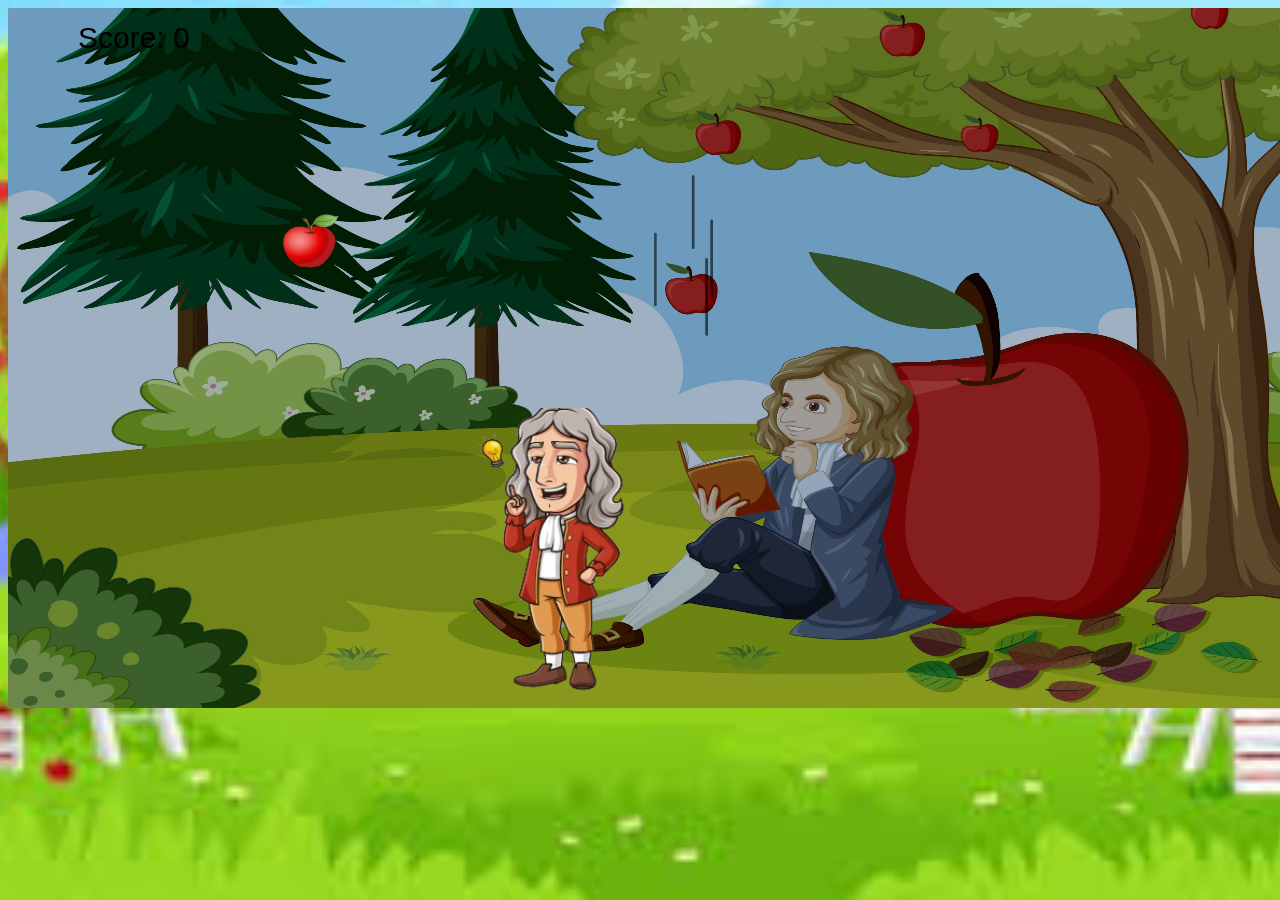
==== index.html @ 148be4ae "Add files via upload" ====
<!DOCTYPE html>
<html lang="en">
<head>
    <meta charset="UTF-8">
    <meta name="viewport" content="width=device-width, initial-scale=1.0">
    <title>Apple catcher game</title>
    <link rel="stylesheet" href="style.css">

</head>
<body>
  <audio id="bgMusic" autoplay loop>

  <source src="gmusic.mp3" type="audio/mpeg"></audio>
  <canvas id="canvas"  height="700" width="1510"></canvas>
     <script src="effect.js"></script>
</body>
</html>
---- style.css ----
body{
    background-image: url("image.jpeg");
    background-size: cover;
    background-position: center;
    background-attachment: fixed;
    background-repeat: no-repeat;
 .menu {
  position: absolute;
  top: 50%;
  left: 50%;
  transform: translate(-50%, -50%);
  text-align: center;
}

.menu button {
  display: block;
  margin: 10px auto;
  padding: 12px 20px;
  font-size: 18px;
  border: none;
  border-radius: 10px;
  background-color: yellowgreen;
  cursor: pointer;
  transition: 0.3s;
}

.menu button:hover {
  background-color: rgb(11, 133, 11);
  color: white;
}

}
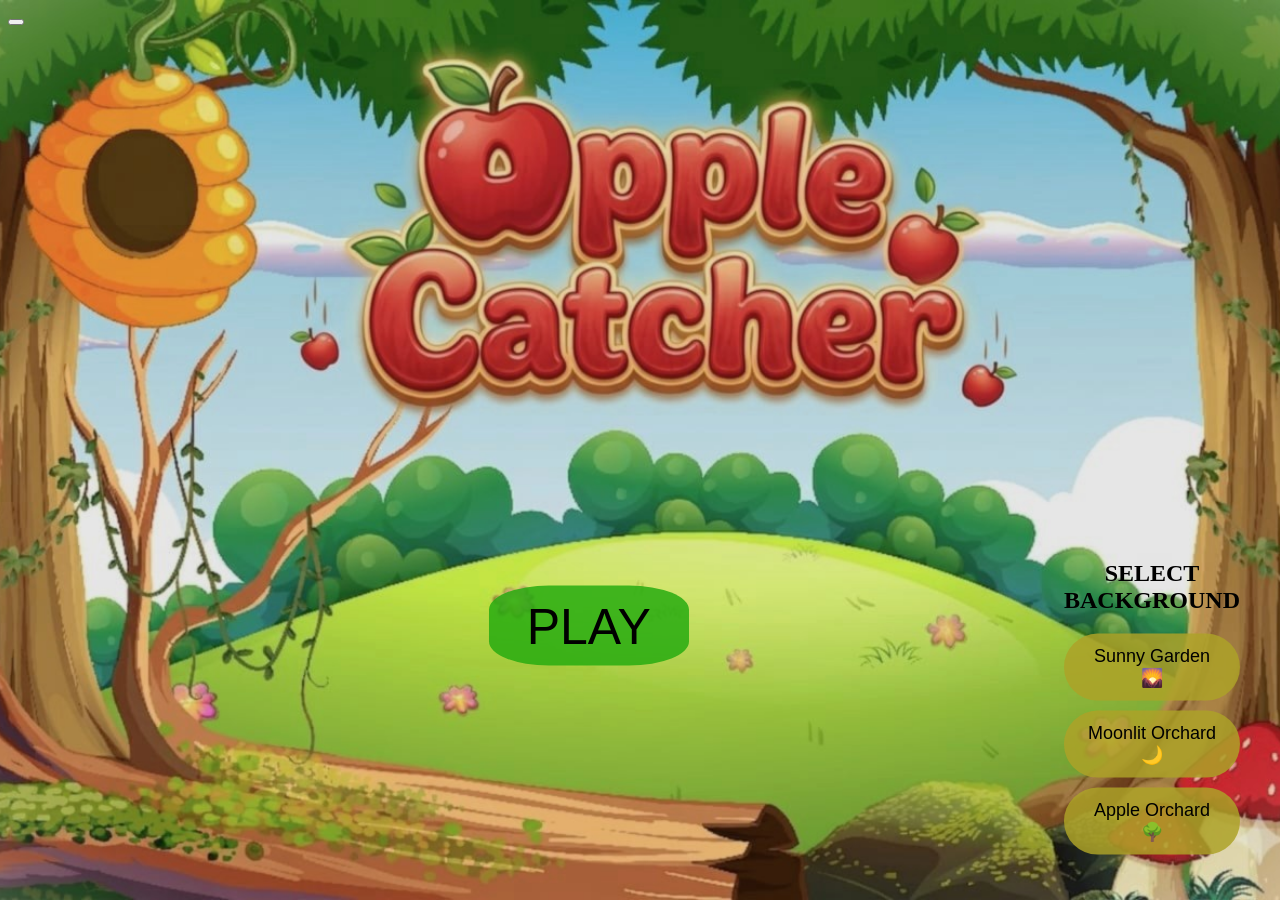
==== commit 9a27283e: "Rename start.html to index.html" ====
--- a/index.html
+++ b/index.html
@@ -1,18 +1,104 @@
-
 <!DOCTYPE html>
 <html lang="en">
 <head>
     <meta charset="UTF-8">
     <meta name="viewport" content="width=device-width, initial-scale=1.0">
-    <title>Apple catcher game</title>
-    <link rel="stylesheet" href="style.css">
+    <title>start Game</title>
+    <style> 
+    body{
+    background-image: url("new 1.jpeg");
+    background-size: cover;
+    background-position: center;
+    background-attachment: fixed;
+    background-repeat: no-repeat;
+}
+#startBtn {
+   border-radius: 10%;
+   height: 80px;
+   width: 200px;
+   position: absolute;
+   top: 10%;
+   border-color: rgb(2, 23, 2);
+   border-radius: 30%;
+   left: -640%;
+   right: 0%;
+   color: black;
+   font-size: 50px;
+   background-color: rgba(40, 172, 17, 0.853);
+}
+ 
+button:hover{
+    cursor: pointer;
+    background-color: rgb(6, 119, 10);
+}
+.menu {
+  position: absolute;
+  top: 80%;
+  left: 90%;
+  transform: translate(-50%, -50%);
+  text-align: center;
+}
 
+.menu button {
+  display: block;
+  margin: 10px auto;
+  padding: 12px 20px;
+  font-size: 18px;
+  border: none;
+  border-radius: 50px;
+  background-color: rgba(173, 162, 40, 0.841);
+  cursor: pointer;
+  transition: 0.3s;
+}
+
+.menu button:hover {
+  background-color: rgb(190, 193, 13);
+  color: white;
+}
+
+</style>
 </head>
 <body>
-  <audio id="bgMusic" autoplay loop>
+    <div class="menu">
 
-  <source src="gmusic.mp3" type="audio/mpeg"></audio>
-  <canvas id="canvas"  height="700" width="1510"></canvas>
-     <script src="effect.js"></script>
+<h2>SELECT BACKGROUND</h2>
+
+<button onclick="setBg('garden.jpg')">Sunny Garden🌄</button>
+<button onclick="setBg('night.jpg')">Moonlit Orchard🌙</button>
+<button onclick="setBg('appletree.jpg')">Apple Orchard 🌳</button>
+<br><br>
+    <button id="startBtn">PLAY</button>
+    </div>
+<button onclick="playMusic()"></button>
+
+<audio id="bgMusic">
+  <source src="gmusic.mp3" type="audio/mpeg">
+</audio>
+<audio id="appleSound">
+  <source src="catch.mp3" type="audio/mpeg">
+</audio>
+<script>
+function playMusic() {
+  document.getElementById("bgMusic").play();
+}
+function setBg(bg) {
+  localStorage.setItem("bg", bg);
+}
+</script>
+    <div class="hp">
+
+</div> 
+    <script>
+        document.getElementById("startBtn").addEventListener("click", function () {
+  if (!localStorage.getItem("bg")) {
+    alert("Pehle background select karo!");
+    return;
+  }
+
+  window.location.href ="home.html";
+});
+
+    </script>
+
 </body>
-</html>+</html>
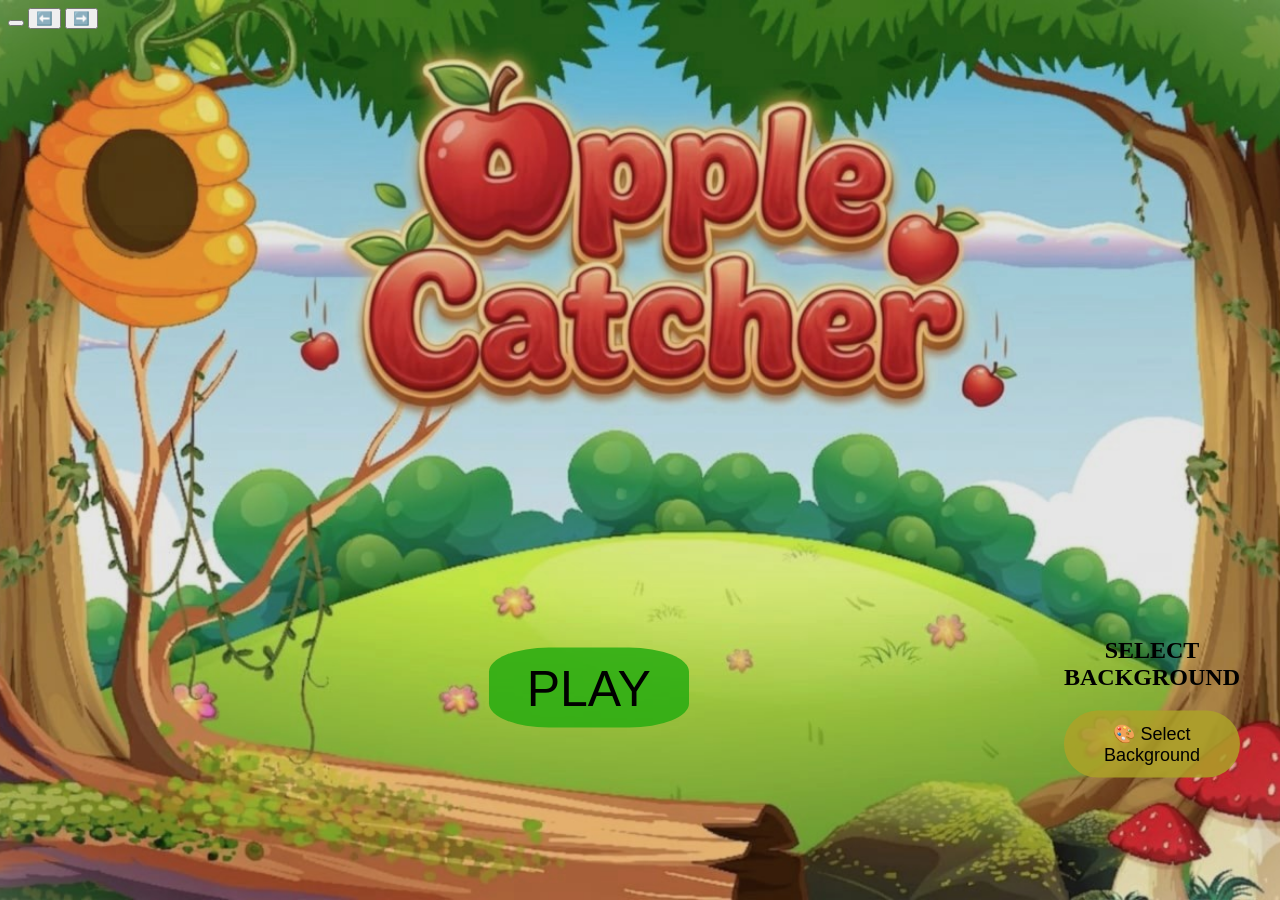
==== commit cbe2d016: "Add files via upload" ====
--- a/index.html
+++ b/index.html
@@ -62,10 +62,13 @@
     <div class="menu">
 
 <h2>SELECT BACKGROUND</h2>
+<button onclick="toggleMenu()">🎨 Select Background</button>
 
-<button onclick="setBg('garden.jpg')">Sunny Garden🌄</button>
-<button onclick="setBg('night.jpg')">Moonlit Orchard🌙</button>
-<button onclick="setBg('appletree.jpg')">Apple Orchard 🌳</button>
+<div id="bgMenu" style="display:none;">
+  <button onclick="setBg('garden.jpg')">Sunny Garden🌄</button>
+  <button onclick="setBg('night.jpg')">Moonlit Orchard🌙</button>
+  <button onclick="setBg('appletree.jpg')">Apple Orchard 🌳</button>
+</div>
 <br><br>
     <button id="startBtn">PLAY</button>
     </div>
@@ -77,12 +80,18 @@
 <audio id="appleSound">
   <source src="catch.mp3" type="audio/mpeg">
 </audio>
+<button id="leftBtn">⬅️</button>
+<button id="rightBtn">➡️</button>
 <script>
 function playMusic() {
   document.getElementById("bgMusic").play();
 }
 function setBg(bg) {
   localStorage.setItem("bg", bg);
+}
+function toggleMenu() {
+  let menu = document.getElementById("bgMenu");
+  menu.style.display = menu.style.display === "none" ? "block" : "none";
 }
 </script>
     <div class="hp">
@@ -91,7 +100,7 @@
     <script>
         document.getElementById("startBtn").addEventListener("click", function () {
   if (!localStorage.getItem("bg")) {
-    alert("Pehle background select karo!");
+    alert("select background first");
     return;
   }
 
